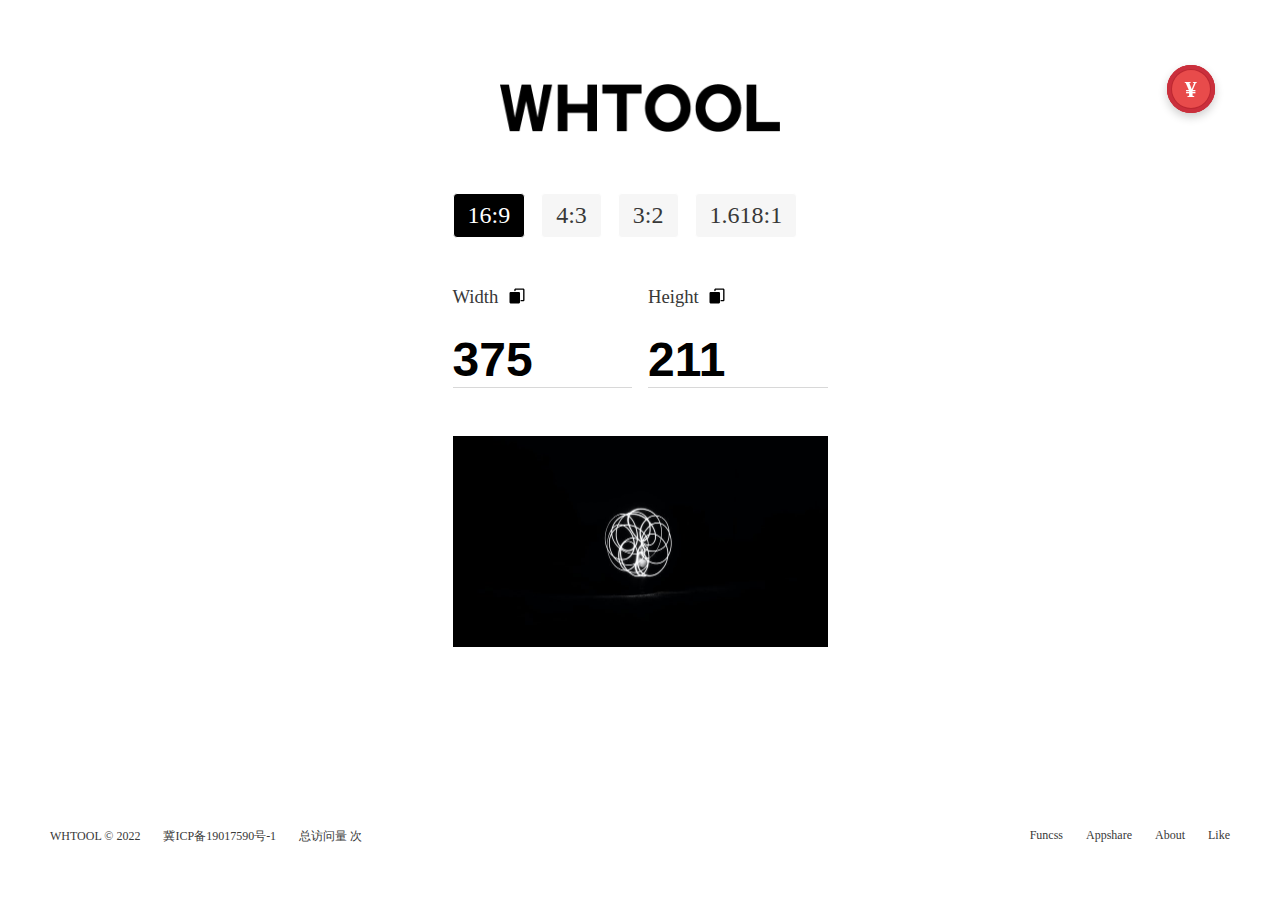
==== index.html @ 47391996 "百度验证" ====
<!DOCTYPE html>
<html>
	<head>
		<meta charset="utf-8" />
		<meta name="keywords" content="whtool,宽高比例计算,长宽比计算,图片常用比例,图片尺寸,设计">
		<meta name="description" content="一款计算图片宽度和高度的在线工具,A tool for calculating the aspect ratio of an image,图片常用比例,图片宽高比例计算,设计,UI设计,网页设计">
		<meta name="viewport" content="width=device-width, initial-scale=1, maximum-scale=1" />
		<meta name="baidu-site-verification" content="code-PNidTeZmfE" />
		<meta name="google-site-verification" content="51VCTEThO_udMHulbPQM0ppDJc-PA1jB0NQFEwFdFoM" />
		<link rel="shortcut icon" href="/favicon.ico" type="image/x-icon" />
		<title>WHTOOL - 宽高比例计算工具</title>
		<link rel="stylesheet" type="text/css" href="css/common.css"/>
		<link rel="stylesheet" type="text/css" href="css/style.css?v4"/>
		<script async src="https://pagead2.googlesyndication.com/pagead/js/adsbygoogle.js?client=ca-pub-7227292961308738" crossorigin="anonymous"></script>
		<!-- Google tag (gtag.js) -->
		<script async src="https://www.googletagmanager.com/gtag/js?id=G-BLNB141WNR"></script>
		<script>
		  window.dataLayer = window.dataLayer || [];
		  function gtag(){dataLayer.push(arguments);}
		  gtag('js', new Date());
		
		  gtag('config', 'G-BLNB141WNR');
		</script>
	</head>
	<body>
		<div id="app">
			<div class="main">
				<div class="pop-icon" id="sponsor-btn" title="领红包赞助本站">
					<div class="sponsor">¥</div>
				</div>
				<header><img src="img/logo.png" alt="logo" ></header>
				<div class="scale-box mt48">
					<a class="scale-sel" href="javascript:;">16:9</a>
					<a href="javascript:;">4:3</a>
					<a href="javascript:;">3:2</a>
					<a href="javascript:;">1.618:1</a>
				</div>
				<div class="inp-box mt48">
					<div class="inp-write">
						<label id="w-num">
							<span class="inp-name">Width</span>
							<svg class="icon" aria-hidden="true">
							    <use xlink:href="#icon-copy"></use>
							</svg>
						</label>
						<input id="w-inp" class="inp-text mt24" type="text" onkeyup="value=value.replace(/^(0+)|[^\d]+/g,'')" value="375">
					</div>
					<div class="inp-write">
						<label id="h-num">
							<span class="inp-name">Height</span>
							<svg class="icon" aria-hidden="true">
							    <use xlink:href="#icon-copy"></use>
							</svg>
						</label>
						<input id="h-inp" class="inp-text mt24" type="text" onkeyup="value=value.replace(/^(0+)|[^\d]+/g,'')" value="211">
					</div>
					<div class="message none">复制成功</div>
				</div>
				<div class="pic mt48"></div>
			</div>
			<footer>
				<aside>
					<span>WHTOOL © 2022</span>
					<a class="text-link" target="_blank" href="https://beian.miit.gov.cn/">冀ICP备19017590号-1</a>
					<span class="pv-num" id="busuanzi_container_site_pv">总访问量 <span id="busuanzi_value_site_pv"></span> 次</span>
				</aside>
				<aside>
					<a class="text-link" target="_blank" href="https://funcss.liujueyi.cn">Funcss</a>
					<a class="text-link" target="_blank" href="https://appshare.liujueyi.cn">Appshare</a>
					<a id="about" class="text-link" href="javascript:;">About</a>
					<a id="like" class="text-link" href="javascript:;">Like</a>
				</aside>
			</footer>
		</div>
	</body>
	<script src="js/iconfont/iconfont.js" type="text/javascript"></script>
	<script src="js/jquery.min3.3.1.js"></script>
	<script src="js/main.js?v4" type="text/javascript" charset="utf-8"></script>
	<script async src="//busuanzi.ibruce.info/busuanzi/2.3/busuanzi.pure.mini.js"></script>
	<script>
	var _hmt = _hmt || [];
	(function() {
	  var hm = document.createElement("script");
	  hm.src = "https://hm.baidu.com/hm.js?4d8ca44df2ad4f23c621452f63005de0";
	  var s = document.getElementsByTagName("script")[0]; 
	  s.parentNode.insertBefore(hm, s);
	})();
	</script>
</html>
---- css/common.css ----
:root{
	--main-color: #000000;
	--second-color: #383838;
	--border-radius: 4px;
}
* {
	margin: 0;
	padding: 0;
	list-style: none;
	border: none;
	/* transition: 0.3s; */
}
body,html{
	font-size: 14pt;
	color: var(--main-color);
	font-family: "microsoft yahei","arial, helvetica, sans-serif";
	font-weight: 400;
}
a{
	text-decoration: none;
	color: #000000;
}
img{
	border: none;
}
input{
	outline: none;
}
.fl{
	float: left;
}
.fr{
	float: right;
}
.icon{
	vertical-align: -0.15em;
	fill: currentColor;
	overflow: hidden;
}
.mt24{
	margin-top: 24px;
}
.mt48{
	margin-top: 48px;
}
.none{
	display: none;
}
---- css/style.css ----
#app{
	max-width: 100vw;
	min-height: 100vh;
	position: relative;
	background-color: #ffffff;
	display: flex;
	flex-direction: column;
	align-content: center;
	justify-content: center;
	align-items: center;
}
.pop-icon{
	position: fixed;
	top: 3.5rem;
	right: 3.5rem;
	z-index: 10;
	cursor: pointer;
}
.sponsor{
  width:48px;
  height:48px;
  line-height:48px;
  text-align:center;
  color:#ffffff;
  font-size:24px;
  font-weight:900;
  background-color:#E84B4B;
  border-radius:50%;
  box-shadow:inset 0 0 0 4px #CA2F3C,inset 0 0 0 5px #BD2831,0 4px 10px rgba(0, 0, 0, 0.2);
  animation:ani-sponsor 3.2s cubic-bezier(0, 0.2, 0.8, 1) infinite;
	position: relative;
}
@keyframes ani-sponsor{
  0%{
  transform:rotateY(0deg);
  animation-timing-function:cubic-bezier(0.5,0,1,0.5);
	}
	50%{
		transform:rotateY(900deg);
		animation-timing-function:cubic-bezier(0,0.5,0.5,1);
	}
	100%{
		transform:rotateY(1800deg);
		animation-timing-function:cubic-bezier(0.5,0,1,0.5);
	}
}
.main{
	width: 375px;
	height: 745px;
	position: relative;
	padding: 48px 0;
	box-sizing: border-box;
}
header{
	width: 100%;
	text-align: center;
	font-size: 40pt;
	font-weight: 800;
	letter-spacing: 10px;
	position: relative;
	float: left;
}
header img{
	max-width: 280px;
	box-sizing: border-box;
}
.scale-box{
	width: 100%;
	position: relative;
	float: left;
}
.scale-box a{
	display: block;
	float: left;
	cursor: pointer;
	text-align: center;
	font-size: 24px;
	color: var(--second-color);
	padding: 8px 14px;
	background-color: #f6f6f6;
	border-radius: var(--border-radius);
	margin-right: 16px;
	border: 1px solid #ffffff;
	box-sizing: border-box;
	transition-property: border,background-color,color;
	transition-duration: 1s,1s,1s;
}
.scale-box a:last-child{
	margin-right: 0;
}
.scale-box a:hover{
	color: var(--main-color);
	border: 1px solid var(--main-color);
}
.scale-box a.scale-sel{
	background-color: var(--main-color);
	color: #ffffff;
}
.inp-box{
	width: 100%;
	position: relative;
	float: left;
}
.inp-write{
	width: calc(50% - 8px);
	position: relative;
	float: left;
	box-sizing: border-box;
	margin-left: 8px;
}
.inp-write:first-child{
	margin-left: 0;
	margin-right: 8px;
}
#w-num,#h-num{
	cursor: copy;
}
.inp-name{
	color: var(--second-color);
}
.inp-write .icon{
	width: 20px;
	height: 20px;
	margin-left: 4px;
}
.inp-text{
	width: 100%;
	font-size: 36pt;
	font-weight: 700;
	border-bottom: 1px solid #d8d8d8;
}
.pic{
	width: 100%;
	height: 211px;
	position: relative;
	float: left;
	background-image: url(../img/pic.jpeg);
	background-repeat: no-repeat;
	background-size: cover;
	background-position: center;
}
footer{
	width: 100%;
	position: relative;
	float: left;
	font-size: 12px;
	color: var(--second-color);
	display: flex;
	justify-content: space-between;
	padding: 20px 40px;
	margin-top: 28px;
	box-sizing: border-box;
}
footer aside > *{
	margin: 0 10px;
}
.text-link{
	cursor: pointer;
	color: var(--second-color);
}
.text-link:hover{
	color: var(--main-color);
}
.pv-num{
	font-size: 12px;
	color: var(--second-color);
}
.pop-box{
	width: 100vw;
	position: absolute;
	top: 0;
	left: 0;
	background-color: rgba(0,0,0,0.2);
	z-index: 10;
}
.about-box,.like-box,.hb-box{
	width: 375px;
	height: 393px;
	position: absolute;
	top: 50%;
	left: 50%;
	transform: translate(-50%,-44%);
	padding: 40px 24px;
	box-sizing: border-box;
	background-color: #ffffff;
	border-radius: var(--border-radius);
	font-size: 14px;
	z-index: 999;
	overflow: hidden;
}
.like-box{
	height: 330px;
}
.hb-box{
	height: 444px;
}
p{
	margin-bottom: 24px;
	line-height: 1.5;
	float: left;
}
.git-link{
	font-weight: 700;
	cursor: pointer;
	color: blue;
}
.git-link:hover{
	text-decoration: underline;
}
.about-img-box,.like-img-box{
	width: 100%;
	position: relative;
	float: left;
	margin-top: 16px;
	margin-bottom: 24px;
	display: flex;
	justify-content: center;
}
.like-img-box{
	margin-top: 0;
	margin-bottom: 0;
}
.about-img{
	width: 50%;
	position: relative;
	float: left;
	display: flex;
	flex-direction: column;
	align-items: center;
}
.about-img label{
	margin-top: 16px;
	font-size: 12px;
	font-weight: bold;
}
.message{
	position: absolute;
	top: 50%;
	left: 50%;
	transform: translate(-50%,-50%);
	color: #ffffff;
	font-size: 14px;
	border-radius: var(--border-radius);
	padding: 8px 16px;
	background-color: rgba(0,0,0,0.7);
}

@media screen and (max-width:375px){
	.main{
		width: 100%;
	}
	header img{
		width: 100%;
		padding: 0 16px;
	}
	.scale-box,.inp-box,footer{
		padding-left: 16px;
		padding-right: 16px;
		box-sizing: border-box;
	}
	.scale-box a{
		width: calc(50% - 8px);
		margin-top: 16px;
		margin-right: 8px;
	}
	.scale-box a:nth-child(1),.scale-box a:nth-child(2){
		margin-top: 0;
	}
	.scale-box a:nth-child(2),.scale-box a:nth-child(4){
		margin-left: 8px;
		margin-right: 0;
	}
}

@media screen and (max-width:480px){
	.pop-icon,.pv-num{
		display: none!important;
	}
}

@media screen and (max-width:750px){
	footer{
		justify-content: center;
	}
	footer aside:nth-child(2){
		display: none;
	}
}
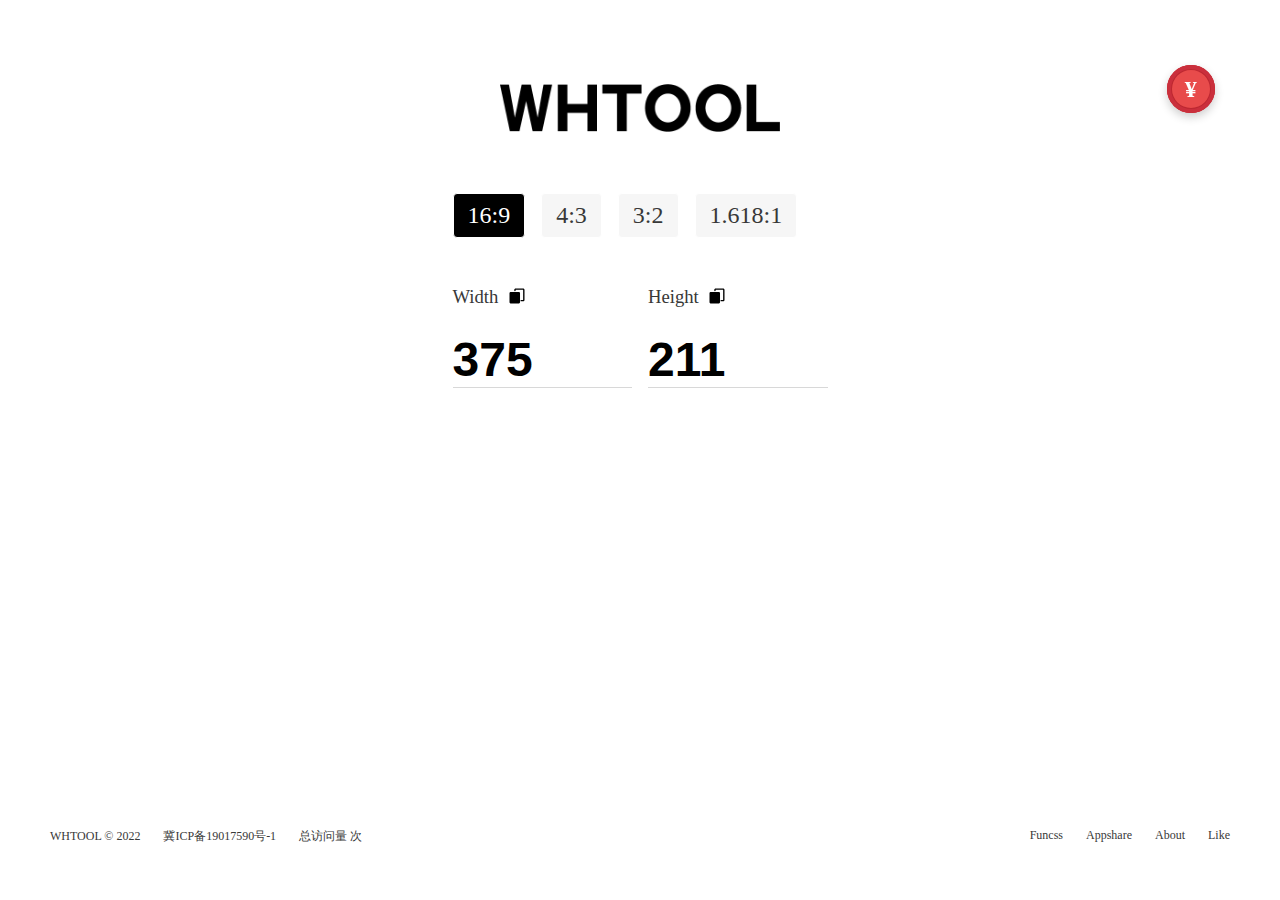
==== commit 728d0837: "+ads img" ====
--- a/index.html
+++ b/index.html
@@ -5,23 +5,22 @@
 		<meta name="keywords" content="whtool,宽高比例计算,长宽比计算,图片常用比例,图片尺寸,设计">
 		<meta name="description" content="一款计算图片宽度和高度的在线工具,A tool for calculating the aspect ratio of an image,图片常用比例,图片宽高比例计算,设计,UI设计,网页设计">
 		<meta name="viewport" content="width=device-width, initial-scale=1, maximum-scale=1" />
-		<meta name="baidu-site-verification" content="code-PNidTeZmfE" />
-		<meta name="google-site-verification" content="51VCTEThO_udMHulbPQM0ppDJc-PA1jB0NQFEwFdFoM" />
+		<meta name="baidu-site-verification" content="codeva-MTLeOQLvgr" />
 		<link rel="shortcut icon" href="/favicon.ico" type="image/x-icon" />
 		<title>WHTOOL - 宽高比例计算工具</title>
 		<link rel="stylesheet" type="text/css" href="css/common.css"/>
-		<link rel="stylesheet" type="text/css" href="css/style.css?v4"/>
-		<script async src="https://pagead2.googlesyndication.com/pagead/js/adsbygoogle.js?client=ca-pub-7227292961308738" crossorigin="anonymous"></script>
-		<!-- Google tag (gtag.js) -->
-		<script async src="https://www.googletagmanager.com/gtag/js?id=G-BLNB141WNR"></script>
-		<script>
-		  window.dataLayer = window.dataLayer || [];
-		  function gtag(){dataLayer.push(arguments);}
-		  gtag('js', new Date());
-		
-		  gtag('config', 'G-BLNB141WNR');
-		</script>
-	</head>
+		<link rel="stylesheet" type="text/css" href="css/style.css?v4"/>
+		<script async src="https://pagead2.googlesyndication.com/pagead/js/adsbygoogle.js?client=ca-pub-7227292961308738" crossorigin="anonymous"></script>
+	</head>
+	<!-- Google tag (gtag.js) -->
+	<script async src="https://www.googletagmanager.com/gtag/js?id=G-BLNB141WNR"></script>
+	<script>
+	  window.dataLayer = window.dataLayer || [];
+	  function gtag(){dataLayer.push(arguments);}
+	  gtag('js', new Date());
+	
+	  gtag('config', 'G-BLNB141WNR');
+	</script>
 	<body>
 		<div id="app">
 			<div class="main">
@@ -56,7 +55,9 @@
 					</div>
 					<div class="message none">复制成功</div>
 				</div>
-				<div class="pic mt48"></div>
+				<div class="pic mt48">
+					<a href="https://liujueyi.cn/share/share-1-1.html" target="_blank" rel="noopener noreferrer"></a>
+				</div>
 			</div>
 			<footer>
 				<aside>
--- a/css/style.css
+++ b/css/style.css
@@ -134,11 +134,17 @@
 	height: 211px;
 	position: relative;
 	float: left;
-	background-image: url(../img/pic.jpeg);
+	background-image: url(https://cdnimg.liujueyi.cn/picgoimg/vpn-ad.webp);
 	background-repeat: no-repeat;
 	background-size: cover;
 	background-position: center;
 }
+.pic > a{
+	width: 100%;
+	height: 100%;
+	display: block;
+	position: relative;
+}
 footer{
 	width: 100%;
 	position: relative;
@@ -166,12 +172,13 @@
 	color: var(--second-color);
 }
 .pop-box{
-	width: 100vw;
+	width: 100%;
 	position: absolute;
 	top: 0;
 	left: 0;
 	background-color: rgba(0,0,0,0.2);
 	z-index: 10;
+	box-sizing: border-box;
 }
 .about-box,.like-box,.hb-box{
 	width: 375px;
